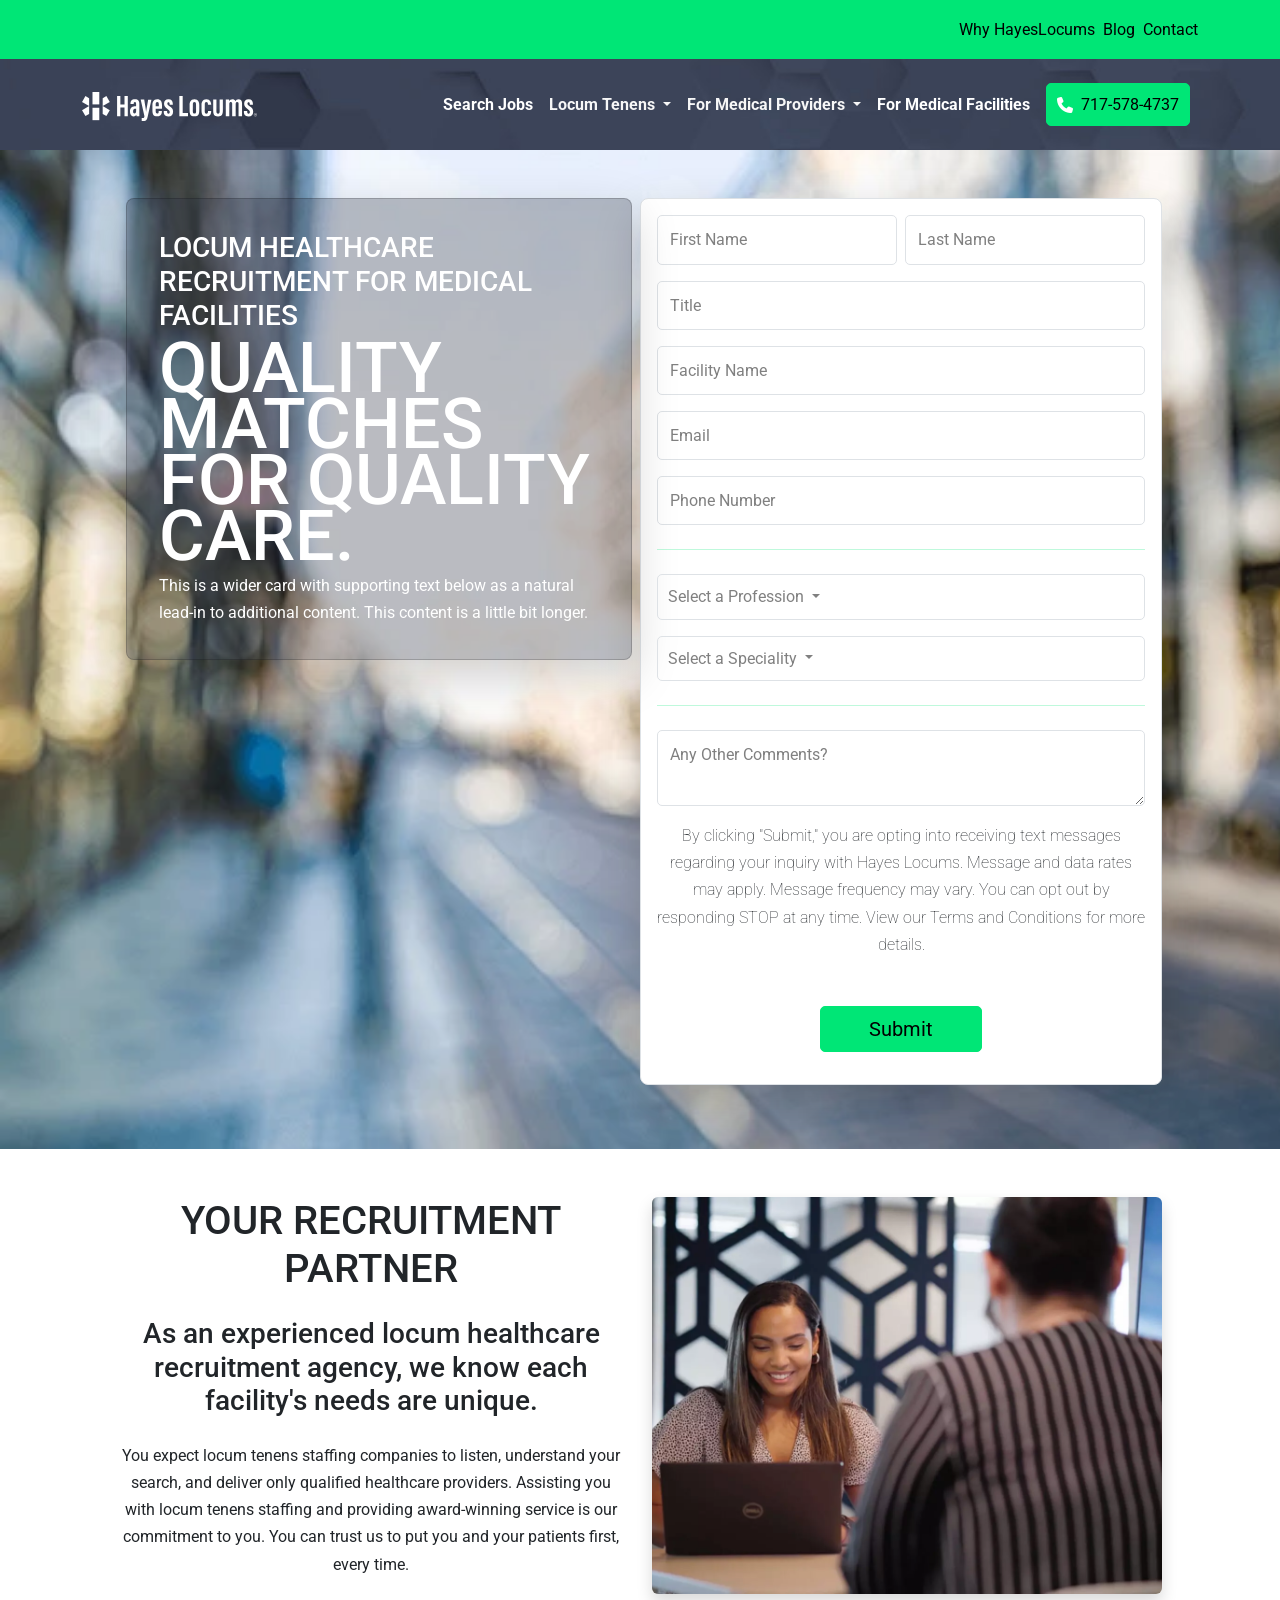
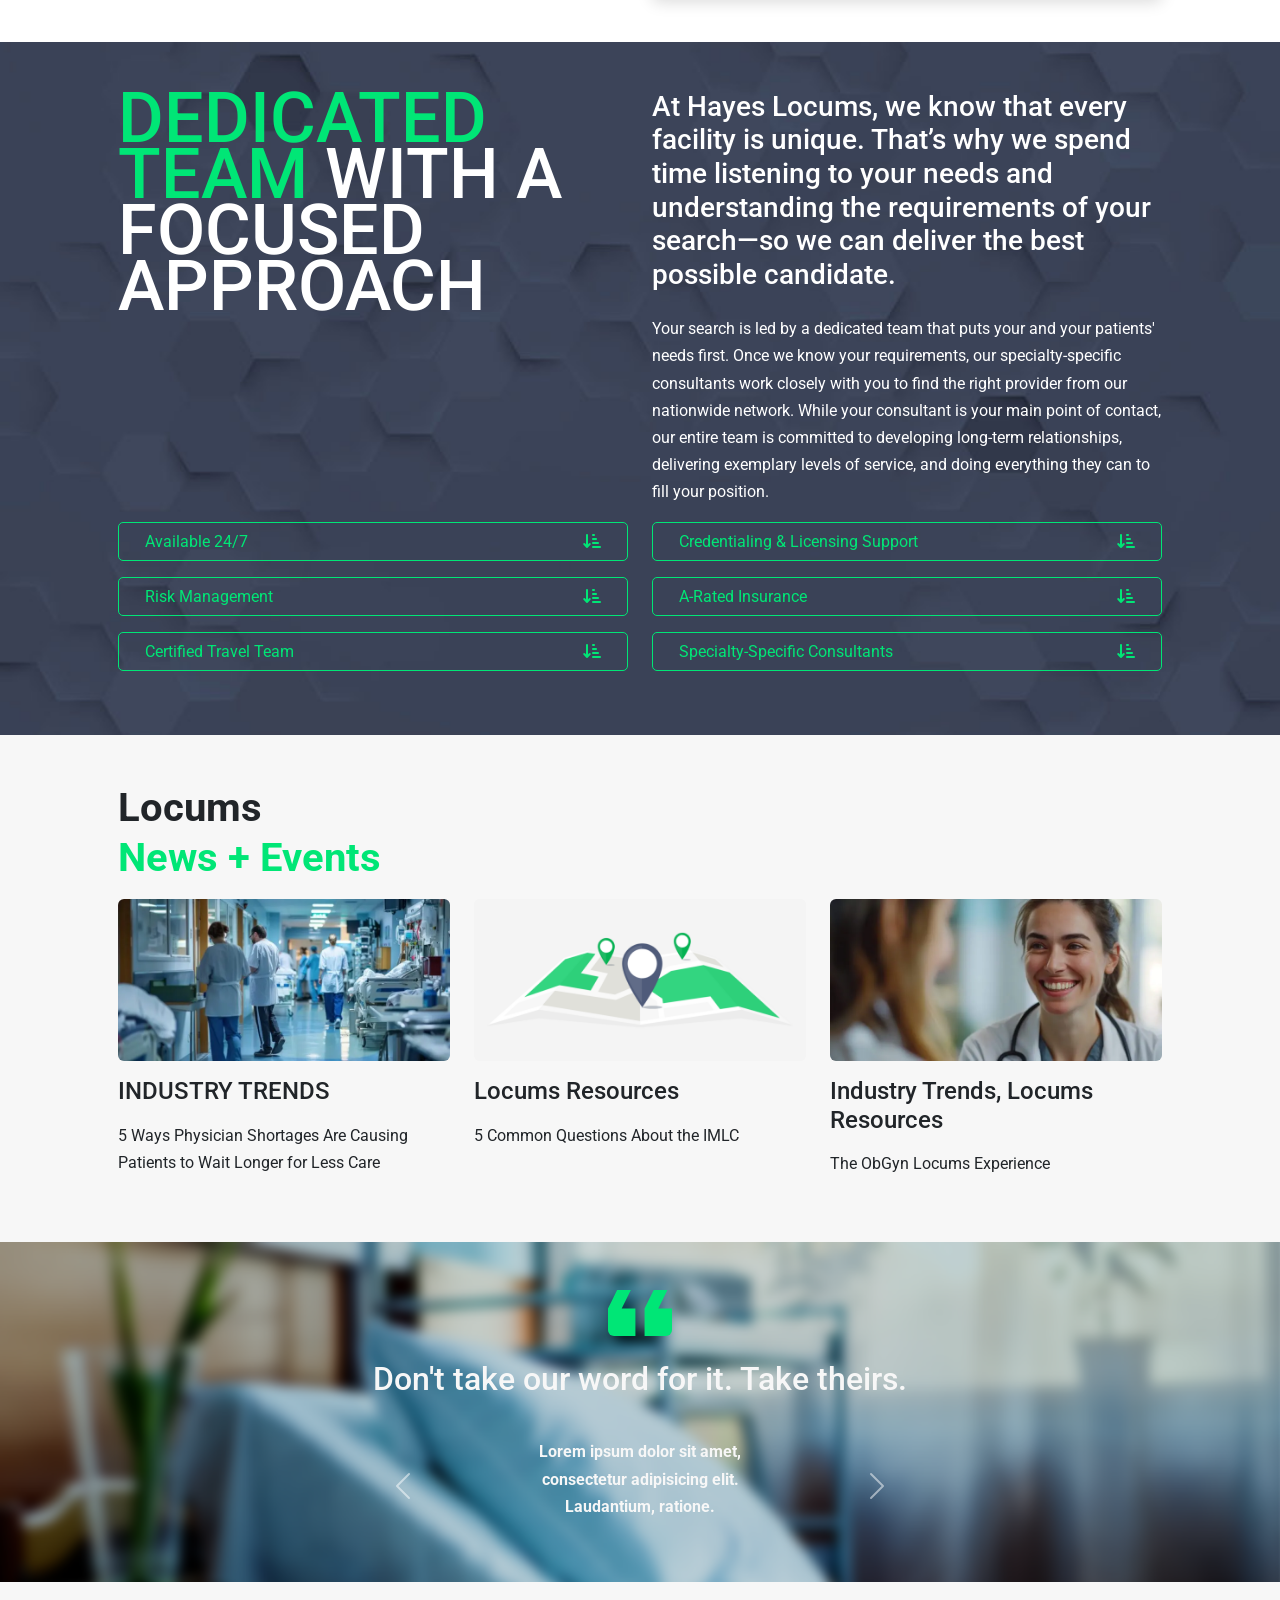
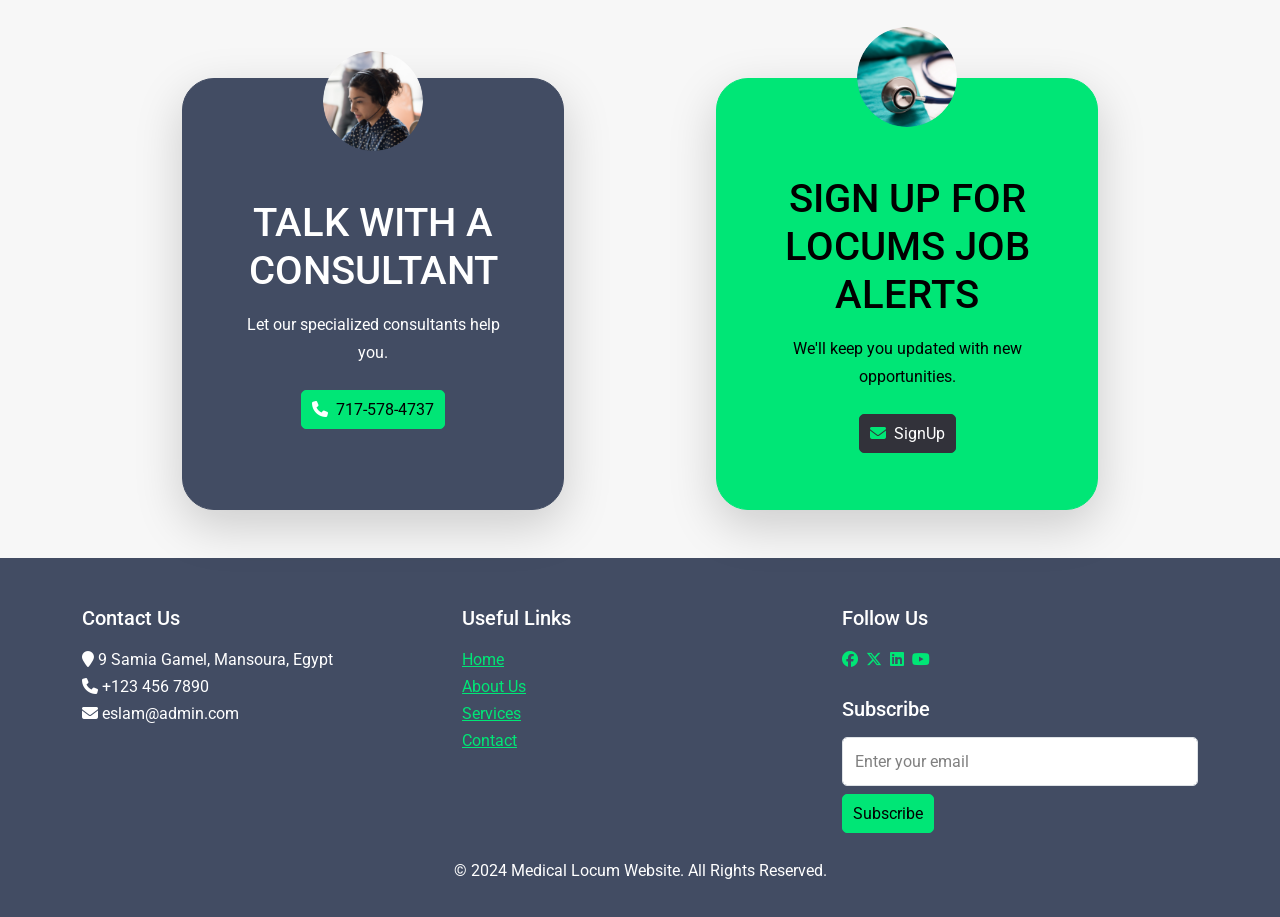
==== for_medical_facilities.html @ c2c074e4 "finishing the search jobs and medical faciliities landing page" ====
<!DOCTYPE html>
<html lang="en">
  <head>
    <meta charset="UTF-8" />
    <meta http-equiv="X-UA-Compatible" content="IE=edge" />
    <meta name="viewport" content="width=device-width, initial-scale=1.0" />
    <link rel="stylesheet" href="css/bootstrap.css" />
    <link rel="stylesheet" href="css/styles.css" />
    <link rel="preconnect" href="https://fonts.googleapis.com" />
    <link rel="preconnect" href="https://fonts.gstatic.com" crossorigin />
    <link
      rel="stylesheet"
      href="https://cdnjs.cloudflare.com/ajax/libs/font-awesome/6.6.0/css/all.min.css"
      integrity="sha512-Kc323vGBEqzTmouAECnVceyQqyqdsSiqLQISBL29aUW4U/M7pSPA/gEUZQqv1cwx4OnYxTxve5UMg5GT6L4JJg=="
      crossorigin="anonymous"
      referrerpolicy="no-referrer"
    />
    <link
      href="https://fonts.googleapis.com/css2?family=Roboto:ital,wght@0,100;0,300;0,400;0,500;0,700;0,900;1,100;1,300;1,400;1,500;1,700;1,900&display=swap"
      rel="stylesheet"
    />
    <title>Locum</title>
    <style></style>
  </head>
  <body>
    <!-- Navigation  -------------------------------------------------->
    <div class="bg-primary">
      <div
        class="container-lg d-flex justify-content-end gap-2 align-items-sm-center pt-3"
      >
        <!-- link 1  -------------------------------------------------->
        <p>
          <a
            href="#"
            class="link-body-emphasis link-offset-2 link-underline-opacity-0"
            >Why HayesLocums</a
          >
        </p>
        <!-- link 1  -->
        <!-- link 2  -------------------------------------------------->
        <p>
          <a
            href="#"
            class="link-body-emphasis link-offset-2 link-underline-opacity-0"
            >Blog</a
          >
        </p>
        <!-- link 2  -->
        <!-- link 3  -------------------------------------------------->
        <p>
          <a
            href="#"
            class="link-body-emphasis link-offset-2 link-underline-opacity-0"
            >Contact</a
          >
        </p>
        <!-- link 3  -->
      </div>
    </div>
    <!-- Navigation  -->
    <!-- Navbar  -------------------------------------------------->
    <nav
      id="navbar"
      class="navbar navbar-expand-lg bg-body-tertiary navbar-dark py-4 sticky-top"
    >
      <div class="container-lg">
        <!-- Logo  -------------------------------------------------->
        <a class="navbar-brand text-light" href="index.html">
          <img src="images/logo.svg" alt="logo" style="width: 175px" />
        </a>
        <!-- Logo  -->
        <!-- Hamburger button  -------------------------------------------------->
        <button
          class="navbar-toggler"
          type="button"
          data-bs-toggle="collapse"
          data-bs-target="#navbarSupportedContent"
          aria-controls="navbarSupportedContent"
          aria-expanded="false"
          aria-label="Toggle navigation"
        >
          <span class="navbar-toggler-icon"></span>
        </button>
        <!-- Hamburger button  -->
        <!-- Collapsable menu  -------------------------------------------------->
        <div class="collapse navbar-collapse" id="navbarSupportedContent">
          <ul class="navbar-nav ms-auto mb-2 mb-lg-0">
            <!-- Search  -------------------------------------------------->
            <li class="nav-item">
              <a
                class="nav-link fw-bold"
                aria-current="page"
                href="search_jobs.html"
                >Search Jobs</a
              >
            </li>
            <!-- Search  -->
            <!-- Locum tennes dropdown  -------------------------------------------------->
            <li class="nav-item dropdown">
              <a
                class="nav-link dropdown-toggle text-light fw-bold"
                href="#"
                role="button"
                data-bs-toggle="dropdown"
                aria-expanded="false"
              >
                Locum Tenens
              </a>
              <ul
                class="dropdown-menu dropdown-menu-dark"
                style="background-color: transparent"
              >
                <li>
                  <a class="dropdown-item text-white" href="#"
                    >Why Hayes Locums</a
                  >
                </li>
                <li>
                  <a class="dropdown-item text-white" href="#"
                    >What is Locum Tenens</a
                  >
                </li>
                <li>
                  <a class="dropdown-item text-white" href="#"
                    >How Locum Tenens Works</a
                  >
                </li>
                <li>
                  <a class="dropdown-item text-white" href="#"
                    >Benefits of Locum Tenens</a
                  >
                </li>
                <li>
                  <a class="dropdown-item text-white" href="#">FAQ</a>
                </li>
              </ul>
            </li>
            <!-- Locum tennes dropdown -->
            <!-- Medicl Providers dropdown  -------------------------------------------------->
            <li class="nav-item dropdown">
              <a
                class="nav-link dropdown-toggle text-light fw-bold"
                href="#"
                role="button"
                data-bs-toggle="dropdown"
                aria-expanded="false"
              >
                For Medical Providers
              </a>
              <ul
                class="dropdown-menu dropdown-menu-dark"
                style="background-color: transparent"
              >
                <li><a class="dropdown-item" href="#">Physicians</a></li>
                <li>
                  <a class="dropdown-item text-white" href="#"
                    >Nurse Practitioners</a
                  >
                </li>
                <li>
                  <a class="dropdown-item" href="#">Physician Assistants</a>
                </li>
                <li><a class="dropdown-item" href="#">CRNAs</a></li>
                <li>
                  <a class="dropdown-item" href="#"
                    >Certified Anesthesiologist Assistants</a
                  >
                </li>
                <li>
                  <a class="dropdown-item" href="#">Provider Resources</a>
                </li>
              </ul>
            </li>
            <!-- Medicl Providers dropdown  -->
            <!-- Medicl Facilities  -------------------------------------------------->
            <li class="nav-item">
              <a class="nav-link fw-bold" aria-current="page" href="#"
                >For Medical Facilities</a
              >
            </li>
            <!-- Medicl Facilities  -->
            <!-- Call Button  -------------------------------------------------->
            <button
              class="btn btn-primary hstack gap-2 mx-lg-2 my-2 my-lg-0"
              style="width: fit-content"
            >
              <i class="fa-solid fa-phone text-white"></i>
              <span>717-578-4737</span>
            </button>
            <!-- Call Button  -->
          </ul>
        </div>
        <!-- Collapsable menu  -->
      </div>
    </nav>
    <!-- Navbar  -->
    <!-- connect with consultant  -------------------------------------------------->
    <section id="connectWithConsultant">
      <div class="container-lg p-5">
        <div class="mb-3">
          <div class="row g-0">
            <!-- card  -------------------------------------------------->
            <div class="col-md-6 mt-4 mt-md-0 bg-transparent">
              <div
                class="card p-3 mx-2 rounded-3 text-white shadow-lg mb-3"
                style="background-color: #2b304150"
              >
                <div class="card-body">
                  <h3 class="card-title">
                    LOCUM HEALTHCARE RECRUITMENT FOR MEDICAL FACILITIES
                  </h3>
                  <h1
                    class="card-title text-uppercase"
                    style="font-size: 70px; line-height: 0.8em"
                  >
                    Quality matches for quality care.
                  </h1>
                  <p class="card-text">
                    This is a wider card with supporting text below as a natural
                    lead-in to additional content. This content is a little bit
                    longer.
                  </p>
                </div>
              </div>
            </div>
            <!-- card  -->
            <!-- form  -------------------------------------------------->
            <div class="col-md-6 border shadow-lg rounded-3 bg-white p-3">
              <form>
                <div class="d-flex flex-row w-100 gap-2 mb-3">
                  <input
                    type="text"
                    class="form-control"
                    placeholder="First Name"
                  />
                  <input
                    type="text"
                    class="form-control"
                    placeholder="Last Name"
                  />
                </div>
                <div class="mb-3">
                  <input type="text" class="form-control" placeholder="Title" />
                </div>
                <div class="mb-3">
                  <input
                    type="text"
                    class="form-control"
                    placeholder="Facility Name"
                  />
                </div>
                <div class="mb-3">
                  <input type="text" class="form-control" placeholder="Email" />
                </div>
                <div class="mb-3">
                  <input
                    type="text"
                    class="form-control"
                    placeholder="Phone Number"
                  />
                </div>
                <hr class="my-4 border-top border-primary" />
                <div class="mb-3">
                  <div class="dropdown">
                    <button
                      class="btn btn-outline-dark w-100 text-start border py-2 dropdown-toggle"
                      type="button"
                      data-bs-toggle="dropdown"
                      aria-expanded="false"
                      style="color: gray"
                    >
                      Select a Profession
                    </button>
                    <ul class="dropdown-menu">
                      <li><a class="dropdown-item" href="#">Action</a></li>
                      <li>
                        <a class="dropdown-item" href="#">Another action</a>
                      </li>
                      <li>
                        <a class="dropdown-item" href="#"
                          >Something else here</a
                        >
                      </li>
                    </ul>
                  </div>
                </div>
                <div class="mb-3">
                  <div class="dropdown">
                    <button
                      class="btn btn-outline-dark w-100 text-start border py-2 dropdown-toggle"
                      type="button"
                      data-bs-toggle="dropdown"
                      aria-expanded="false"
                      style="color: gray"
                    >
                      Select a Speciality
                    </button>
                    <ul class="dropdown-menu">
                      <li><a class="dropdown-item" href="#">Action</a></li>
                      <li>
                        <a class="dropdown-item" href="#">Another action</a>
                      </li>
                      <li>
                        <a class="dropdown-item" href="#"
                          >Something else here</a
                        >
                      </li>
                    </ul>
                  </div>
                </div>
                <hr class="my-4 border-top border-primary" />
                <div class="mb-3">
                  <textarea
                    type="text"
                    class="form-control"
                    placeholder="Any Other Comments?"
                  ></textarea>
                </div>
                <p class="mb-5 text-center fw-lighter">
                  By clicking "Submit," you are opting into receiving text
                  messages regarding your inquiry with Hayes Locums. Message and
                  data rates may apply. Message frequency may vary. You can opt
                  out by responding STOP at any time. View our Terms and
                  Conditions for more details.
                </p>
                <div class="mb-3 d-flex justify-content-center">
                  <button type="submit" class="btn btn-primary btn-lg px-5">
                    Submit
                  </button>
                </div>
              </form>
            </div>
            <!-- form  -->
          </div>
        </div>
      </div>
    </section>
    <!-- connect with consultant  -->
    <!-- RECRUITMENT PARTNER -------------------------------------------------->
    <section>
      <div class="container-lg p-5">
        <div class="row">
          <!-- Title and description -------------------------------------------------->
          <div class="col-md-6 pe-0 pe-md-3">
            <div class="d-flex flex-column justify-content-center gap-2">
              <h1 class="text-center">YOUR RECRUITMENT PARTNER</h1>
              <h3 class="text-center">
                As an experienced locum healthcare recruitment agency, we know
                each facility's needs are unique.
              </h3>
              <p class="text-center">
                You expect locum tenens staffing companies to listen, understand
                your search, and deliver only qualified healthcare providers.
                Assisting you with locum tenens staffing and providing
                award-winning service is our commitment to you. You can trust us
                to put you and your patients first, every time.
              </p>
            </div>
          </div>
          <!-- Title and description -->
          <!-- Title and description -------------------------------------------------->
          <div class="col-md-6">
            <img
              src="images/video.jpg"
              class="img-fluid rounded shadow object-fit-cover h-100"
              alt="Image not found"
            />
          </div>
          <!-- Title and description -->
        </div>
      </div>
    </section>
    <!-- RECRUITMENT PARTNER -->
    <!-- Features -------------------------------------------------->
    <section id="sectionBackground">
      <div class="container-lg p-5">
        <div class="row">
          <!-- Title -------------------------------------------------->
          <div class="col-md-6">
            <h1 class="main-title text-white">
              <span class="text-primary">DEDICATED TEAM </span>WITH A FOCUSED
              APPROACH
            </h1>
          </div>
          <!-- Title -->
          <!-- description -------------------------------------------------->
          <div class="col-md-6">
            <div
              class="d-flex flex-column gap-2 justify-content-center align-items-center text-white"
            >
              <h3>
                At Hayes Locums, we know that every facility is unique. That’s
                why we spend time listening to your needs and understanding the
                requirements of your search—so we can deliver the best possible
                candidate.
              </h3>
              <p>
                Your search is led by a dedicated team that puts your and your
                patients' needs first. Once we know your requirements, our
                specialty-specific consultants work closely with you to find the
                right provider from our nationwide network. While your
                consultant is your main point of contact, our entire team is
                committed to developing long-term relationships, delivering
                exemplary levels of service, and doing everything they can to
                fill your position.
              </p>
            </div>
          </div>
          <!-- description -->
          <!-- Benefit1 -------------------------------------------------->
          <div class="col-md-6">
            <p class="d-inline-flex gap-1 w-100">
              <button
                class="btn btn-outline-primary border-primary w-100"
                type="button"
                data-bs-toggle="collapse"
                data-bs-target="#collapse-1"
                aria-expanded="false"
                aria-controls="collapse-1"
              >
                <div class="d-flex flex-row justify-content-between px-3">
                  <div>Available 24/7</div>
                  <div><i class="fa-solid fa-arrow-down-short-wide"></i></div>
                </div>
              </button>
            </p>
            <div class="collapse" id="collapse-1">
              <div
                class="card card-body text-white"
                style="background-color: #2b304150"
              >
                Contact Hayes Locums to fill your most urgent medical staffing
                needs at any time of the day or night. Our team will work
                quickly and intelligently to find the ideal provider match so
                you can cover gaps in care as soon as possible.
              </div>
            </div>
          </div>
          <!-- Benefit 1 -->
          <!-- Benefit 2 -------------------------------------------------->
          <div class="col-md-6">
            <p class="d-inline-flex gap-1 w-100">
              <button
                class="btn btn-outline-primary border-primary w-100"
                type="button"
                data-bs-toggle="collapse"
                data-bs-target="#collapse-2"
                aria-expanded="false"
                aria-controls="collapse-2"
              >
                <div class="d-flex flex-row justify-content-between px-3">
                  <div>Credentialing & Licensing Support</div>
                  <div><i class="fa-solid fa-arrow-down-short-wide"></i></div>
                </div>
              </button>
            </p>
            <div class="collapse" id="collapse-2">
              <div
                class="card card-body text-white"
                style="background-color: #2b304150"
              >
                Our credentialing and licensing teams guide candidates through
                the process of obtaining licenses and hospital privileges to
                ensure that they fulfill your facility's specific requirements.
                They assist with paperwork, including Provider Enrollment, and
                serve as liaisons between state medical boards, your
                credentialing team, and the healthcare provider.
              </div>
            </div>
          </div>
          <!-- Benefit 2 -->
          <!-- Benefit 3 -------------------------------------------------->
          <div class="col-md-6">
            <p class="d-inline-flex gap-1 w-100">
              <button
                class="btn btn-outline-primary border-primary w-100"
                type="button"
                data-bs-toggle="collapse"
                data-bs-target="#collapse-3"
                aria-expanded="false"
                aria-controls="collapse-3"
              >
                <div class="d-flex flex-row justify-content-between px-3">
                  <div>Risk Management</div>
                  <div><i class="fa-solid fa-arrow-down-short-wide"></i></div>
                </div>
              </button>
            </p>
            <div class="collapse" id="collapse-3">
              <div
                class="card card-body text-white"
                style="background-color: #2b304150"
              >
                We have a Risk Management Department that serves as a liaison
                between our providers, facilities, and insurance carrier should
                any adverse event take place on an assignment.
              </div>
            </div>
          </div>
          <!-- Benefit 3 -->
          <!-- Benefit 4 -------------------------------------------------->
          <div class="col-md-6">
            <p class="d-inline-flex gap-1 w-100">
              <button
                class="btn btn-outline-primary border-primary w-100"
                type="button"
                data-bs-toggle="collapse"
                data-bs-target="#collapse-4"
                aria-expanded="false"
                aria-controls="collapse-4"
              >
                <div class="d-flex flex-row justify-content-between px-3">
                  <div>A-Rated Insurance</div>
                  <div><i class="fa-solid fa-arrow-down-short-wide"></i></div>
                </div>
              </button>
            </p>
            <div class="collapse" id="collapse-4">
              <div
                class="card card-body text-white"
                style="background-color: #2b304150"
              >
                We contract with one of the nation's leading malpractice
                insurance carriers.
              </div>
            </div>
          </div>
          <!-- Benefit 4 -->
          <!-- Benefit 5 -------------------------------------------------->
          <div class="col-md-6">
            <p class="d-inline-flex gap-1 w-100">
              <button
                class="btn btn-outline-primary border-primary w-100"
                type="button"
                data-bs-toggle="collapse"
                data-bs-target="#collapse-5"
                aria-expanded="false"
                aria-controls="collapse-5"
              >
                <div class="d-flex flex-row justify-content-between px-3">
                  <div>Certified Travel Team</div>
                  <div><i class="fa-solid fa-arrow-down-short-wide"></i></div>
                </div>
              </button>
            </p>
            <div class="collapse" id="collapse-5">
              <div
                class="card card-body text-white"
                style="background-color: #2b304150"
              >
                Our in-house travel team is a certified travel agency. From
                flights to rental cars, housing and beyond, they have the
                expertise to ensure your provider arrives on time and ready to
                work.
              </div>
            </div>
          </div>
          <!-- Benefit 5 -->
          <!-- Benefit 6 -------------------------------------------------->
          <div class="col-md-6">
            <p class="d-inline-flex gap-1 w-100">
              <button
                class="btn btn-outline-primary border-primary w-100"
                type="button"
                data-bs-toggle="collapse"
                data-bs-target="#collapse-6"
                aria-expanded="false"
                aria-controls="collapse-6"
              >
                <div class="d-flex flex-row justify-content-between px-3">
                  <div>Specialty-Specific Consultants</div>
                  <div><i class="fa-solid fa-arrow-down-short-wide"></i></div>
                </div>
              </button>
            </p>
            <div class="collapse" id="collapse-6">
              <div
                class="card card-body text-white"
                style="background-color: #2b304150"
              >
                Hayes consultants work on dedicated specialty teams, becoming
                experts in their field. Our consultants are laser-focused on
                finding the right candidates for each position, and creating
                strong relationships with providers.
              </div>
            </div>
          </div>
          <!-- Benefit 6 -->
        </div>
      </div>
    </section>
    <!-- Features -->
    <!-- Locum events -------------------------------------------------->
    <div class="bg-light">
      <div class="container-lg p-5">
        <div class="row">
          <!-- Title -------------------------------------------------->
          <div class="col-12">
            <div>
              <h1 class="lh-sm mb-0 fw-bold">Locums</h1>
              <h1 class="lh-sm mt-0 text-primary fw-bold">News + Events</h1>
            </div>
          </div>
          <!-- Title -->
          <!-- News -------------------------------------------------->
          <!-- New 1 -------------------------------------------------->
          <div class="col-md-4 mb-5 mb-md-0">
            <div class="d-flex flex-column gap-3">
              <img
                src="images/Hayes-Locums-Blog-Shrinkflation-October-5-768x374.jpg"
                class="img-fluid rounded"
                alt="Image not found"
              />
              <h4 class="mb-0">INDUSTRY TRENDS</h4>
              <p>
                5 Ways Physician Shortages Are Causing Patients to Wait Longer
                for Less Care
              </p>
            </div>
          </div>
          <!-- New 1 -->
          <!-- New 2 -------------------------------------------------->
          <div class="col-md-4 mb-5 mb-md-0">
            <div class="d-flex flex-column gap-3">
              <img
                src="images/Hayes-Locums-August-5-IMLC-1-768x374.png"
                class="img-fluid rounded"
                alt="Image not found"
              />
              <h4 class="mb-0">Locums Resources</h4>
              <p>5 Common Questions About the IMLC</p>
            </div>
          </div>
          <!-- New 2 -->
          <!-- New 3 -------------------------------------------------->
          <div class="col-md-4 mb-5 mb-md-0">
            <div class="d-flex flex-column gap-3">
              <img
                src="images/Hayes-Locums-Blog-OBGYN-October-5-768x374.jpg"
                class="img-fluid rounded"
                alt="Image not found"
              />
              <h4 class="mb-0">Industry Trends, Locums Resources</h4>
              <p>The ObGyn Locums Experience</p>
            </div>
          </div>
          <!-- New 3 -->
          <!-- News -->
        </div>
      </div>
    </div>
    <!-- Locum events -->
    <!-- Testimonials -------------------------------------------------->
    <div id="reviewsSectionBackground">
      <div class="container py-5 d-flex flex-column align-items-center gap-4">
        <!-- comma svg -------------------------------------------------->
        <div>
          <img
            src="images/comma.svg"
            alt="Image not found"
            class="img-fluid rounded"
          />
        </div>
        <!-- comma svg -->
        <!-- Title -------------------------------------------------->
        <h2 class="text-light text-center">
          Don't take our word for it. Take theirs.
        </h2>
        <!-- Title -->
        <!-- Coursel -------------------------------------------------->
        <div id="carouselExampleIndicators" class="carousel slide">
          <div class="carousel-inner">
            <div class="carousel-item active">
              <!-- <img src="..." class="d-block w-100" alt="..." /> -->
              <div class="w-100 d-flex justify-content-center">
                <p
                  class="w-50 d-block text-light text-center fw-bold"
                  style="height: 80px"
                >
                  Lorem ipsum dolor sit amet, consectetur adipisicing elit.
                  Laudantium, ratione.
                </p>
              </div>
            </div>
            <div class="carousel-item">
              <!-- <img src="..." class="d-block w-100" alt="..." /> -->
              <div class="w-100 d-flex justify-content-center">
                <p
                  class="w-50 d-block text-light text-center fw-bold"
                  style="height: 80px"
                >
                  Lorem ipsum dolor sit amet, consectetur adipisicing elit.
                  Laudantium, ratione.
                </p>
              </div>
            </div>
            <div class="carousel-item">
              <!-- <img src="..." class="d-block w-100" alt="..." /> -->
              <div class="w-100 d-flex justify-content-center">
                <p
                  class="w-50 d-block text-light text-center fw-bold"
                  style="height: 80px"
                >
                  Lorem ipsum dolor sit amet, consectetur adipisicing elit.
                  Laudantium, ratione.
                </p>
              </div>
            </div>
          </div>
          <button
            class="carousel-control-prev"
            type="button"
            data-bs-target="#carouselExampleIndicators"
            data-bs-slide="prev"
          >
            <span class="carousel-control-prev-icon" aria-hidden="true"></span>
            <span class="visually-hidden">Previous</span>
          </button>
          <button
            class="carousel-control-next"
            type="button"
            data-bs-target="#carouselExampleIndicators"
            data-bs-slide="next"
          >
            <span class="carousel-control-next-icon" aria-hidden="true"></span>
            <span class="visually-hidden">Next</span>
          </button>
        </div>
        <!-- Coursel -->
      </div>
    </div>
    <!-- Testimonials -->
    <!-- custoemr service -------------------------------------------------->
    <section class="bg-light pt-5">
      <div class="container-lg p-5">
        <div class="row">
          <!-- item 1 -------------------------------------------------->
          <div class="col-md-6 d-flex justify-content-center mb-5 mb-md-0">
            <div
              class="w-75 border border-secondary rounded-5 shadow-lg text-bg-secondary rounded p-5 d-flex flex-column justify-content-center align-items-center"
            >
              <div class="w-100 mb-5 position-relative">
                <img
                  src="images/Hayes-Consultant-Sidebar@2x.png"
                  alt="Image not found"
                  class="rounded-circle position-absolute start-50 translate-middle"
                  width="100"
                  height="100"
                  style="top: -50px"
                />
              </div>
              <h1 class="text-center">TALK WITH A CONSULTANT</h1>
              <p class="text-center">
                Let our specialized consultants help you.
              </p>
              <button
                class="btn btn-primary hstack gap-2 my-2 mx-auto"
                style="width: fit-content"
              >
                <i class="fa-solid fa-phone text-white"></i>
                <span>717-578-4737</span>
              </button>
            </div>
          </div>
          <!-- item 1 -->
          <!-- item 2 -------------------------------------------------->
          <div class="col-md-6 d-flex justify-content-center mt-5 mt-md-0">
            <div
              class="w-75 border border-primary rounded-5 shadow-lg text-bg-primary rounded p-5 d-flex flex-column justify-content-center align-items-center"
            >
              <div class="w-100 mb-5 position-relative">
                <img
                  src="images/Hayes-JobAlerts.png"
                  alt="Image not found"
                  class="rounded-circle position-absolute start-50 translate-middle"
                  width="100"
                  height="100"
                  style="top: -50px"
                />
              </div>
              <h1 class="text-center">SIGN UP FOR LOCUMS JOB ALERTS</h1>
              <p class="text-center">
                We'll keep you updated with new opportunities.
              </p>
              <button
                class="btn btn-dark hstack gap-2 my-2 mx-auto"
                style="width: fit-content"
              >
                <i class="fa-solid fa-envelope text-primary"></i>
                <span>SignUp</span>
              </button>
            </div>
          </div>
          <!-- item 2 -->
        </div>
      </div>
    </section>
    <!-- custoemr service -->
    <!-- Footer -------------------------------------------------->
    <footer class="text-bg-secondary pt-5 pb-3">
      <div class="container">
        <div class="row">
          <div class="col-md-4">
            <h5>Contact Us</h5>
            <p>
              <i class="fa fa-map-marker"></i> 9 Samia Gamel, Mansoura, Egypt<br />
              <i class="fa fa-phone"></i> +123 456 7890<br />
              <i class="fa fa-envelope"></i> eslam@admin.com
            </p>
          </div>
          <div class="col-md-4">
            <h5>Useful Links</h5>
            <ul class="list-unstyled">
              <li><a href="#">Home</a></li>
              <li><a href="#">About Us</a></li>
              <li><a href="#">Services</a></li>
              <li><a href="#">Contact</a></li>
            </ul>
          </div>
          <div class="col-md-4">
            <h5>Follow Us</h5>
            <div class="d-flex gap-2">
              <a href="#"> <i class="fa-brands fa-facebook"></i></a>
              <a href="#"><i class="fa-brands fa-x-twitter"></i></a>
              <a href="#"><i class="fa-brands fa-linkedin"></i></a>
              <a href="#"><i class="fa-brands fa-youtube"></i></a>
            </div>
            <h5 class="mt-4">Subscribe</h5>
            <form>
              <div class="form-group">
                <input
                  type="email"
                  class="form-control mb-2"
                  placeholder="Enter your email"
                />
              </div>
              <button type="submit" class="btn btn-primary">Subscribe</button>
            </form>
          </div>
        </div>
        <div class="text-center mt-4">
          <p>&copy; 2024 Medical Locum Website. All Rights Reserved.</p>
        </div>
      </div>
    </footer>
    <!-- Footer -->
    <script src="js/bootstrap.bundle.min.js"></script>
    <script src="js/script.js"></script>
  </body>
</html>
---- css/styles.css ----
:root {
  --primary-color: #c167ef;
  --secondary-color: #10bcee;
  --dark-color: #2b3041;
  --light: #dfe2e6;
  --white: #ffffff;
}

#navbar {
  background-image: url("../images/hexagon-bg-blue-1024x1024.jpg");
  background-size: cover;
  background-repeat: no-repeat;
}

.nav-link:hover {
  color: grey;
}

.main-title {
  font-size: 70px;
  line-height: 0.8em;
}

header {
  background-image: url("../images/hayes-homepage-hero-static-rev.jpg");
  background-size: cover;
  background-repeat: no-repeat;
}

#dropdown {
  width: 200px;
}

#sectionBackground {
  background-image: url("../images/hexagon-bg-blue-1024x1024.jpg");
  background-size: cover;
  background-repeat: no-repeat;
}

#reviewsSectionBackground {
  background-image: url("../images/Hayes-Testimonials-HospitalBed-bl-1024x309.png");
  background-size: cover;
  background-repeat: no-repeat;
}

#connectWithConsultant {
  background-image: url("../images/city-street-road-blurry.png");
  background-size: cover;
  background-repeat: no-repeat;
}
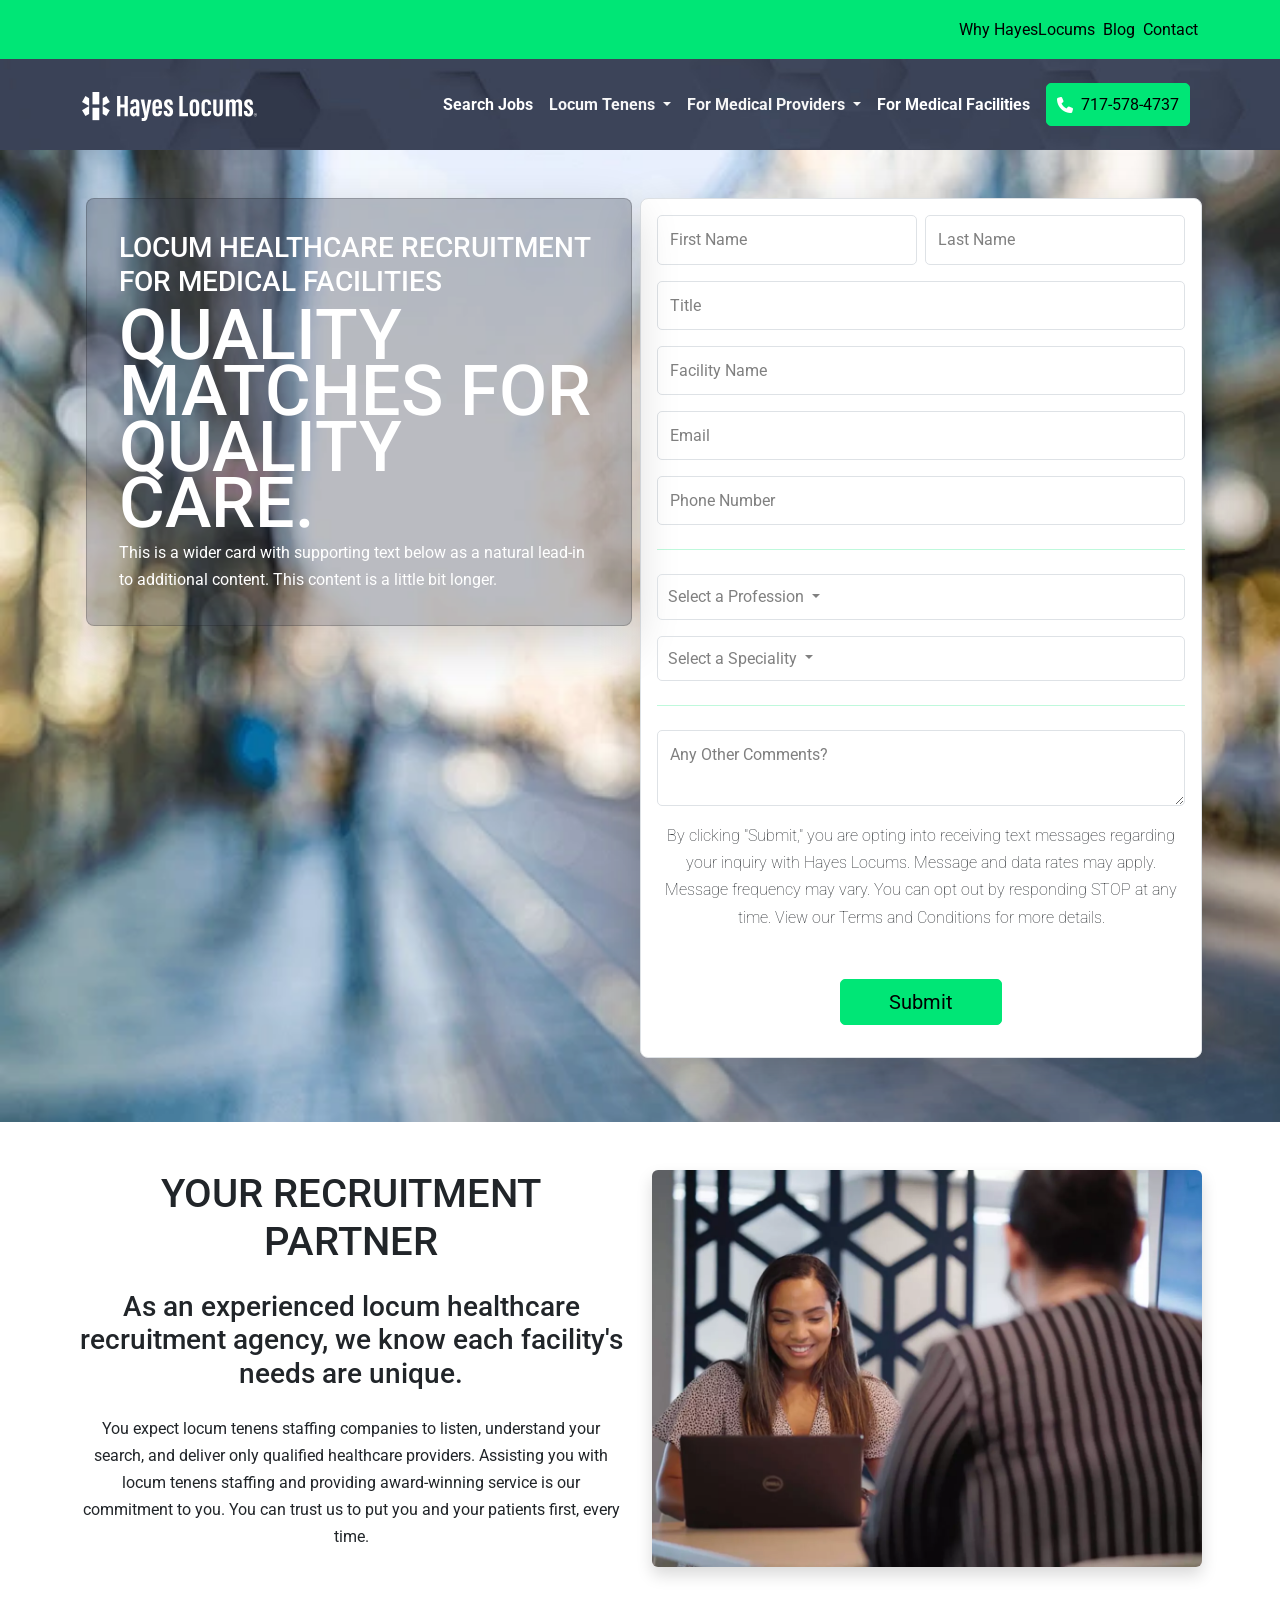
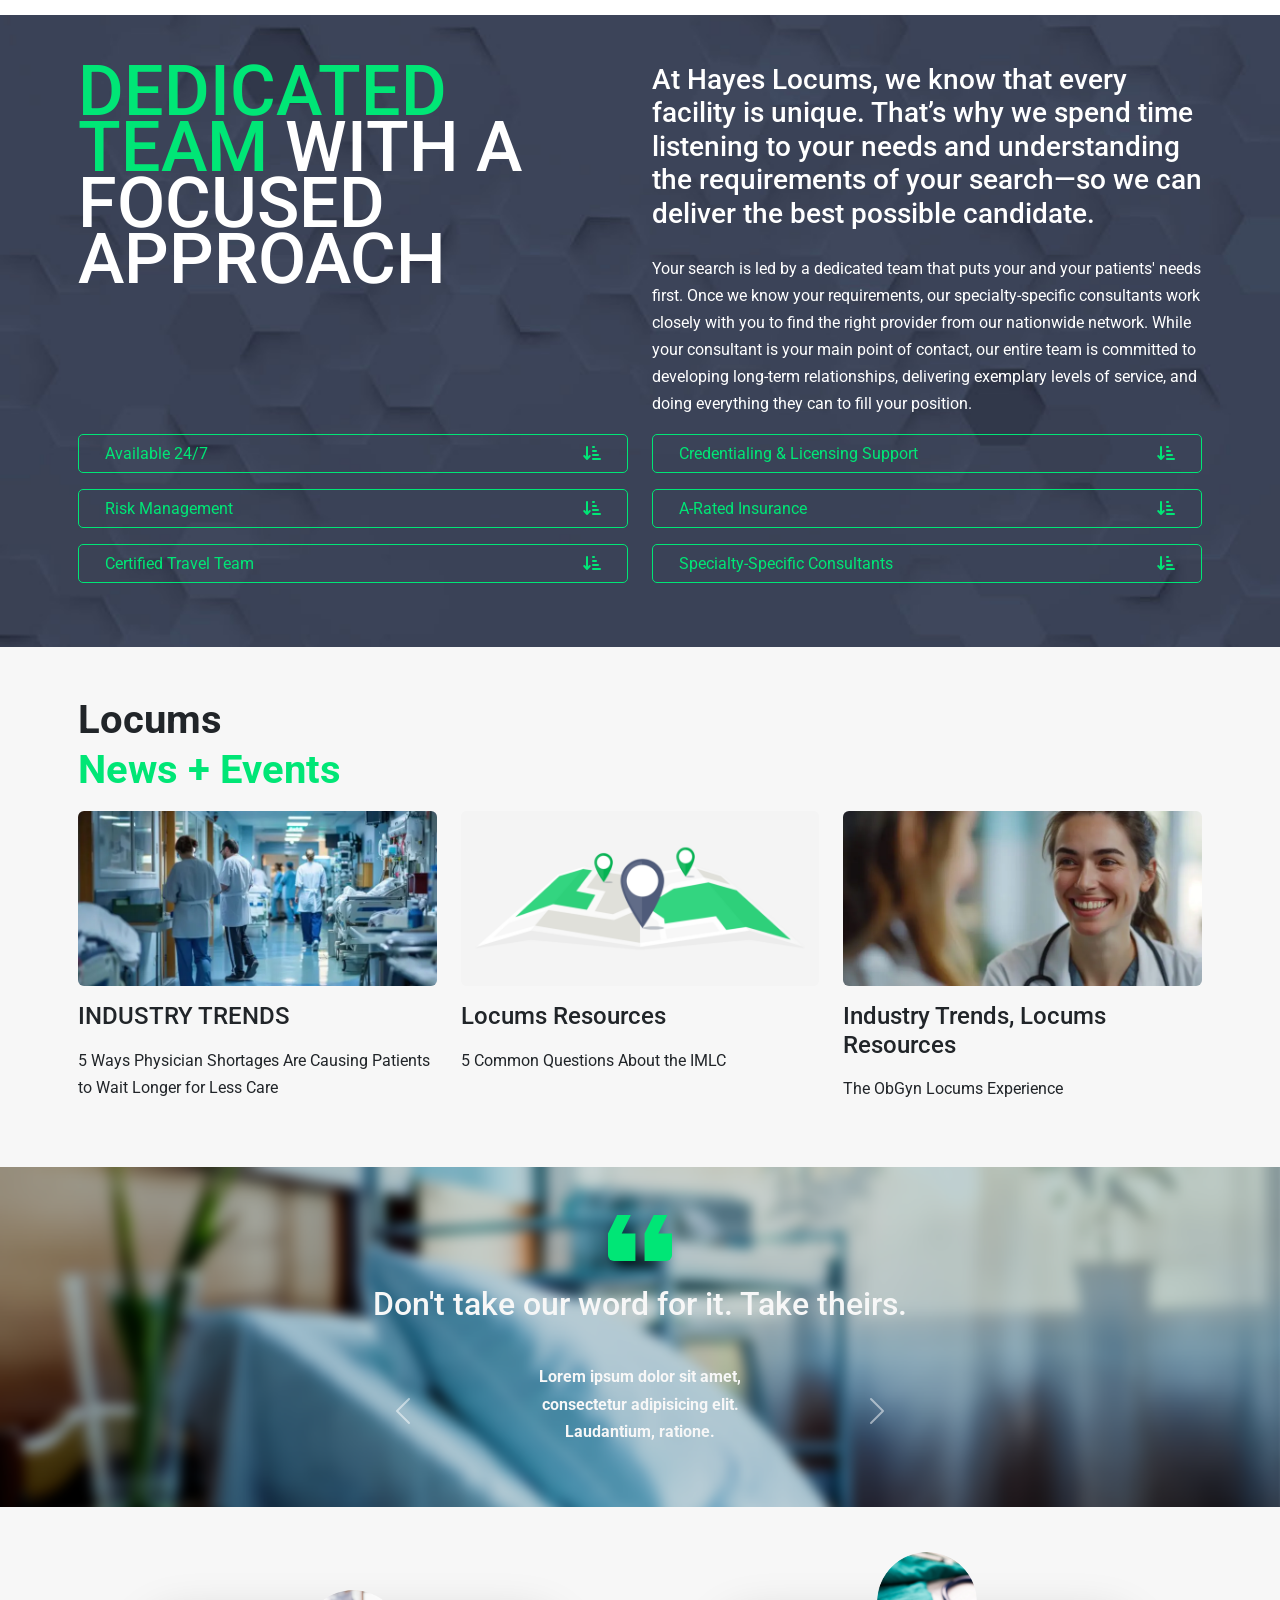
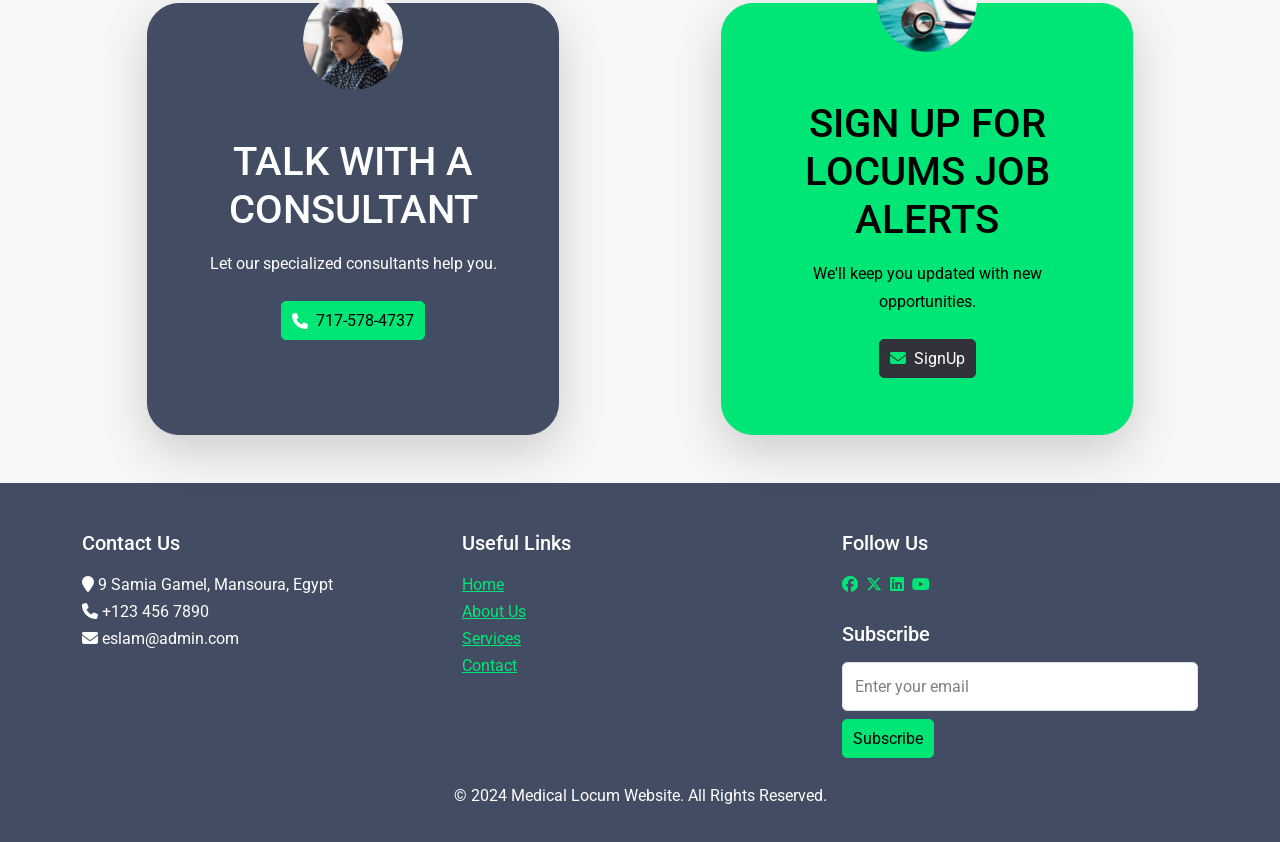
==== commit 49b12bfd: "solving some bugs" ====
--- a/for_medical_facilities.html
+++ b/for_medical_facilities.html
@@ -107,7 +107,7 @@
                 Locum Tenens
               </a>
               <ul
-                class="dropdown-menu dropdown-menu-dark"
+                class="dropdown-menu dropdown-menu-dark bg-lg-dark"
                 style="background-color: transparent"
               >
                 <li>
@@ -148,7 +148,7 @@
                 For Medical Providers
               </a>
               <ul
-                class="dropdown-menu dropdown-menu-dark"
+                class="dropdown-menu dropdown-menu-dark bg-lg-dark"
                 style="background-color: transparent"
               >
                 <li><a class="dropdown-item" href="#">Physicians</a></li>
@@ -196,7 +196,7 @@
     <!-- Navbar  -->
     <!-- connect with consultant  -------------------------------------------------->
     <section id="connectWithConsultant">
-      <div class="container-lg p-5">
+      <div class="container-lg px-2 py-5">
         <div class="mb-3">
           <div class="row g-0">
             <!-- card  -------------------------------------------------->
@@ -338,7 +338,7 @@
     <!-- connect with consultant  -->
     <!-- RECRUITMENT PARTNER -------------------------------------------------->
     <section>
-      <div class="container-lg p-5">
+      <div class="container-lg px-2 py-5">
         <div class="row">
           <!-- Title and description -------------------------------------------------->
           <div class="col-md-6 pe-0 pe-md-3">
@@ -373,7 +373,7 @@
     <!-- RECRUITMENT PARTNER -->
     <!-- Features -------------------------------------------------->
     <section id="sectionBackground">
-      <div class="container-lg p-5">
+      <div class="container-lg px-2 py-5">
         <div class="row">
           <!-- Title -------------------------------------------------->
           <div class="col-md-6">
@@ -592,7 +592,7 @@
     <!-- Features -->
     <!-- Locum events -------------------------------------------------->
     <div class="bg-light">
-      <div class="container-lg p-5">
+      <div class="container-lg px-2 py-5">
         <div class="row">
           <!-- Title -------------------------------------------------->
           <div class="col-12">
@@ -732,7 +732,7 @@
     <!-- Testimonials -->
     <!-- custoemr service -------------------------------------------------->
     <section class="bg-light pt-5">
-      <div class="container-lg p-5">
+      <div class="container-lg px-2 py-5">
         <div class="row">
           <!-- item 1 -------------------------------------------------->
           <div class="col-md-6 d-flex justify-content-center mb-5 mb-md-0">
--- a/css/styles.css
+++ b/css/styles.css
@@ -11,7 +11,11 @@
   background-size: cover;
   background-repeat: no-repeat;
 }
-
+@media (min-width: 992px) {
+  .bg-lg-dark {
+    background-color: var(--dark-color) !important;
+  }
+}
 .nav-link:hover {
   color: grey;
 }
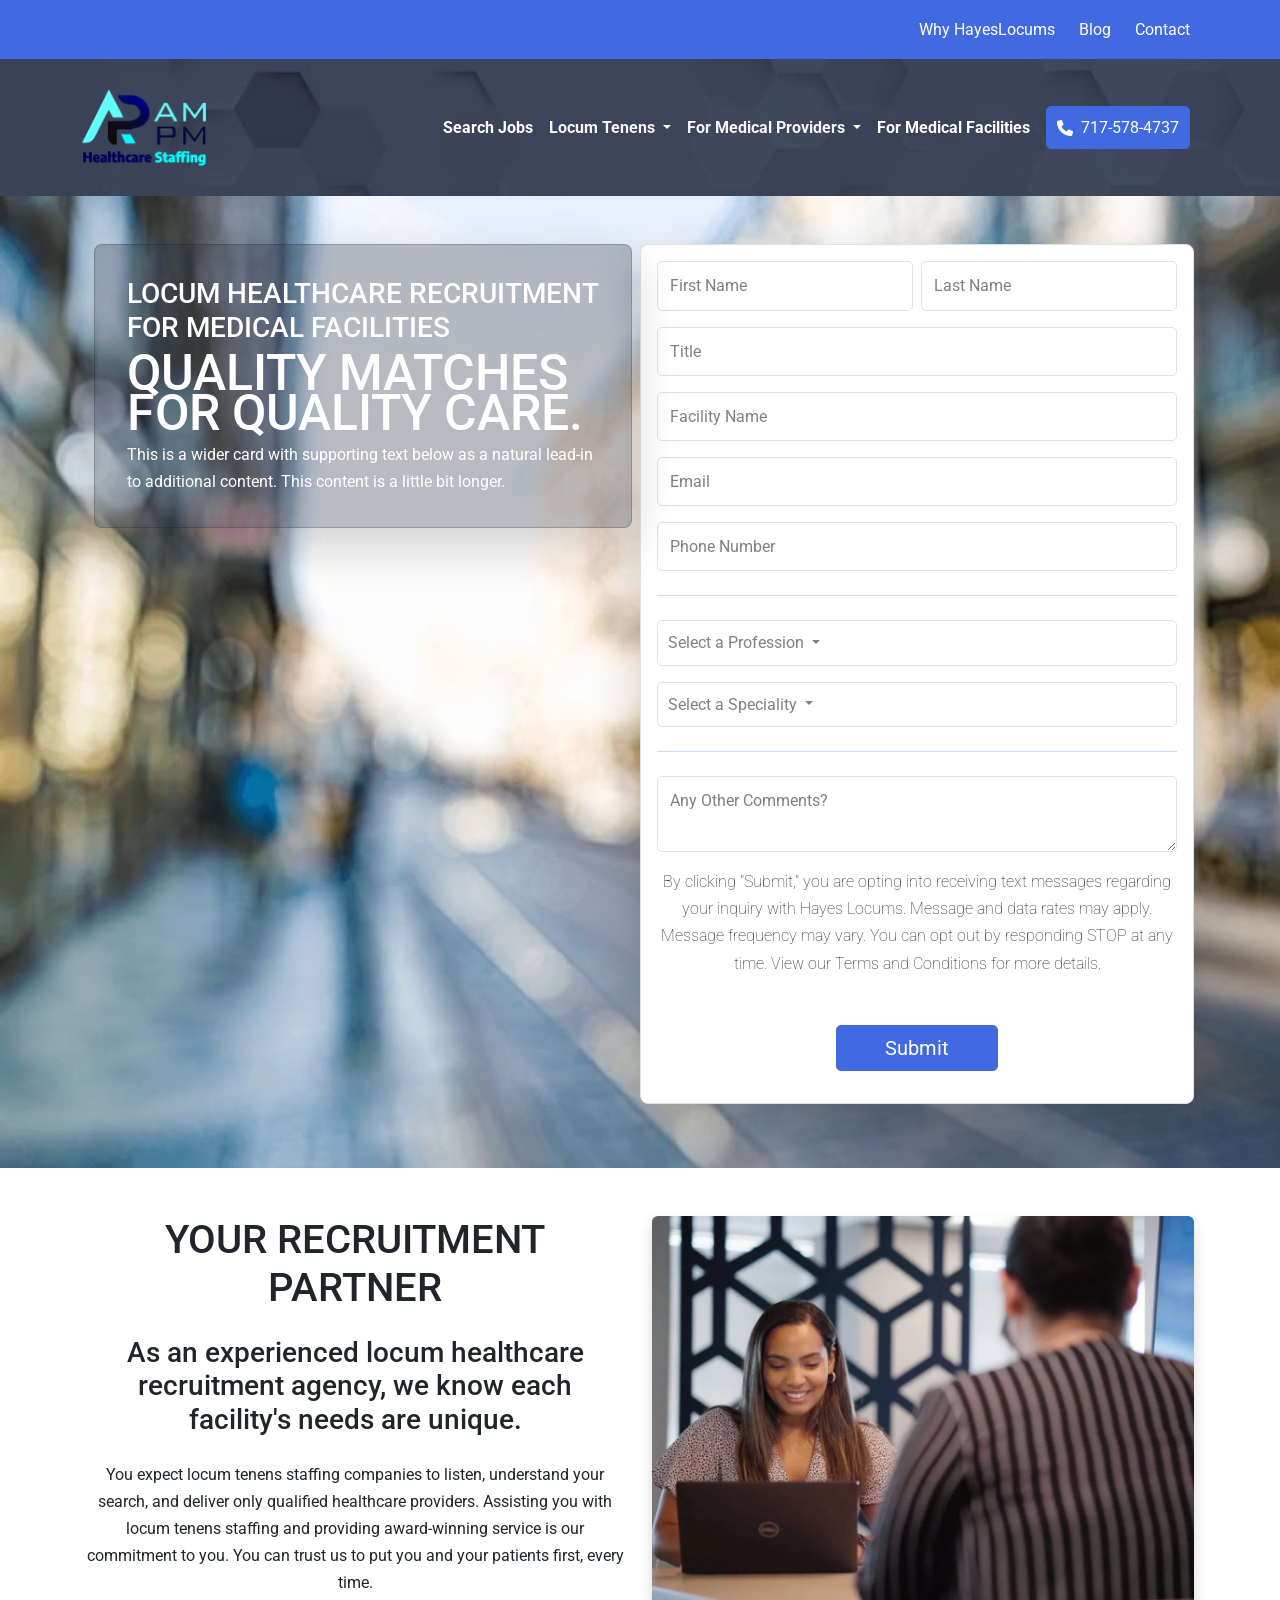
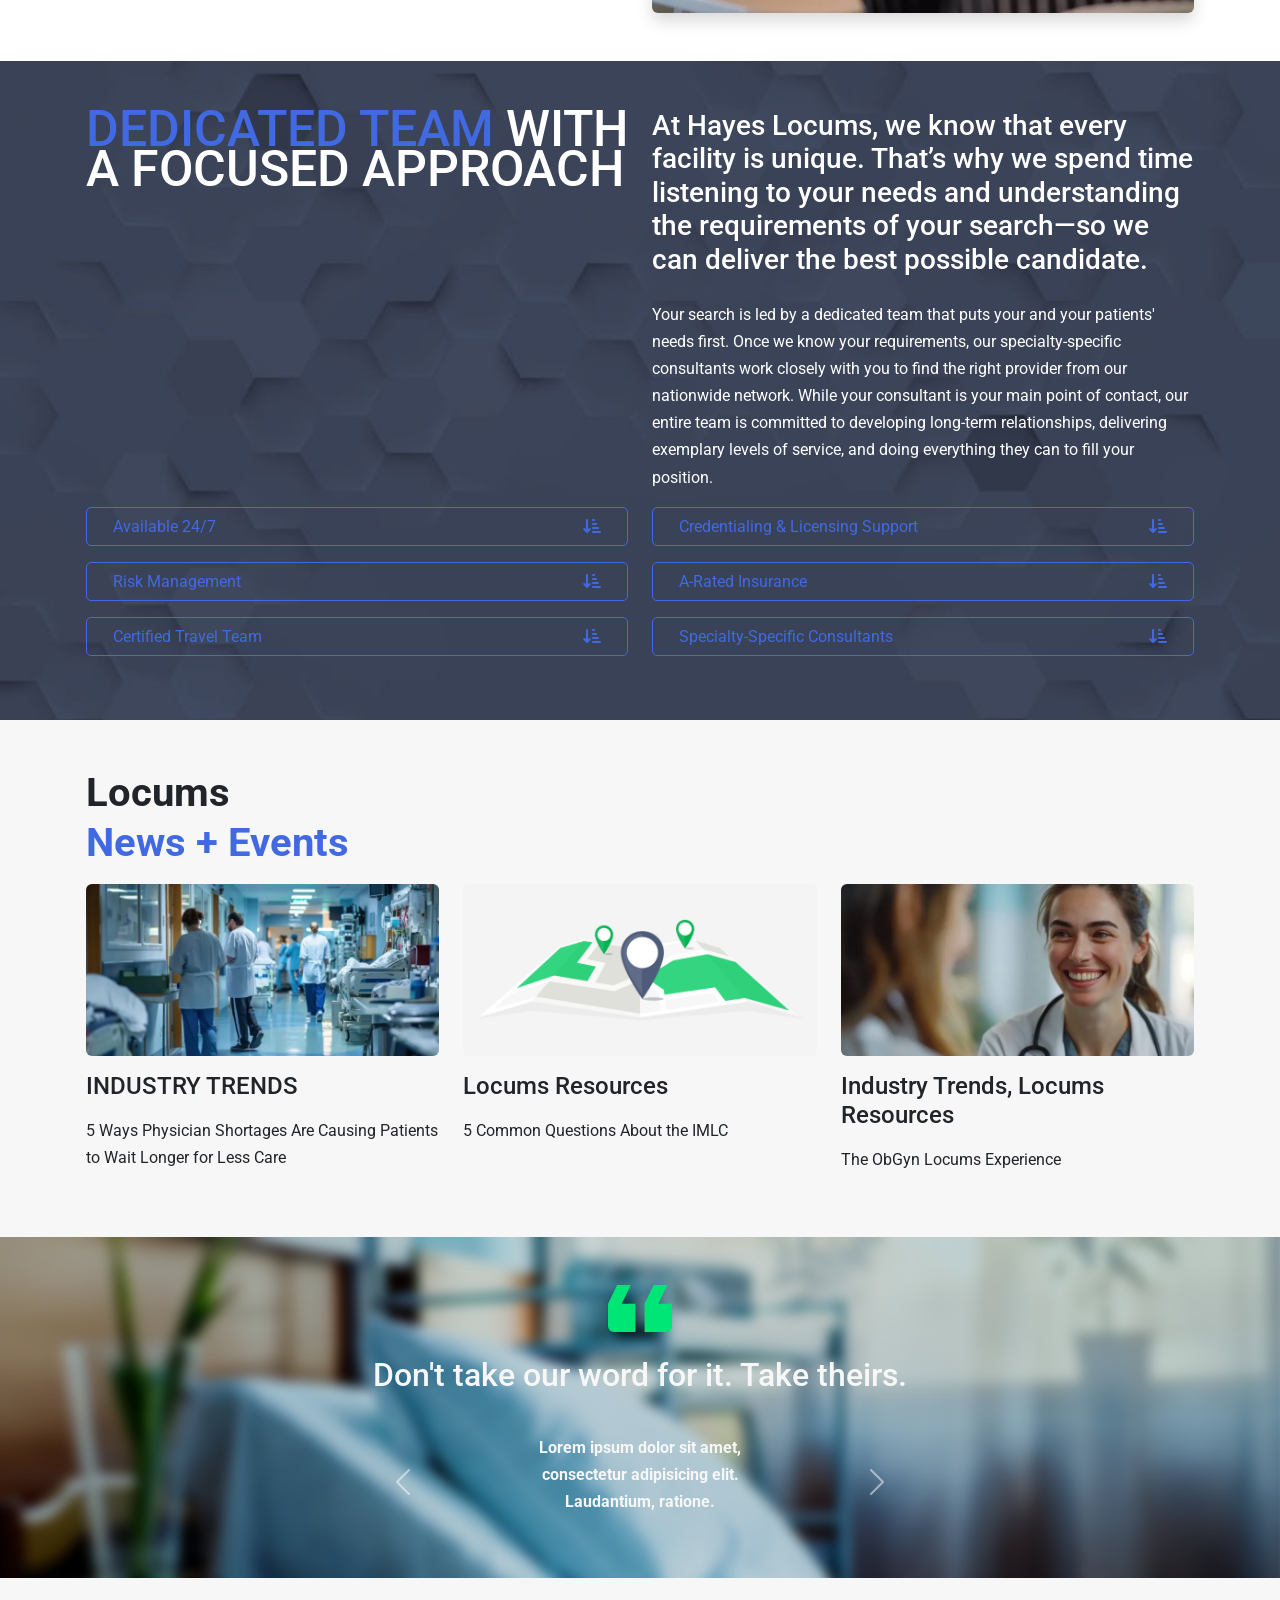
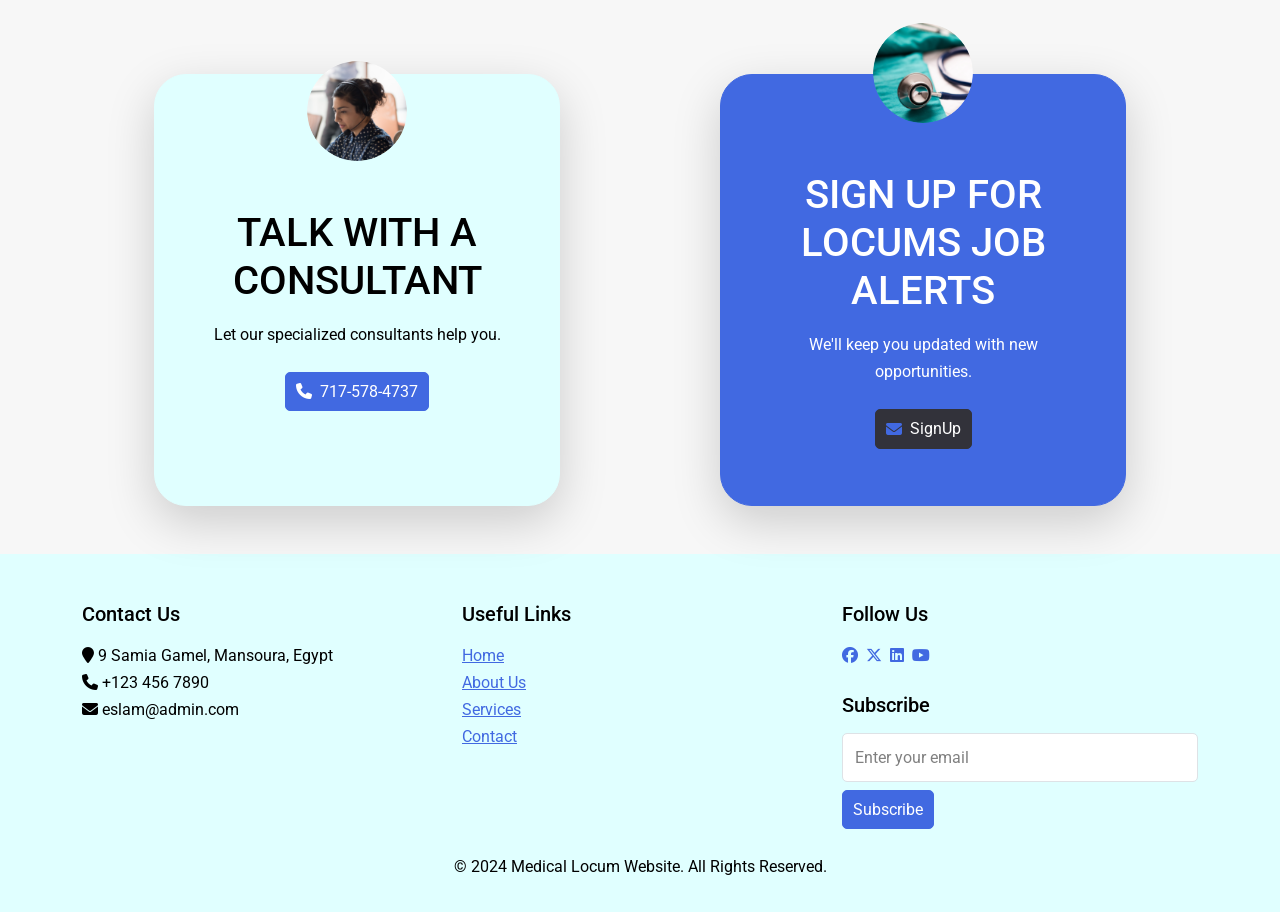
==== commit 5809f825: "adjusting the primary and the secondary color" ====
--- a/for_medical_facilities.html
+++ b/for_medical_facilities.html
@@ -24,7 +24,7 @@
   </head>
   <body>
     <!-- Navigation  -------------------------------------------------->
-    <div class="bg-primary">
+    <div class="bg-primary text-white">
       <div
         class="container-lg d-flex justify-content-end gap-2 align-items-sm-center pt-3"
       >
@@ -32,7 +32,7 @@
         <p>
           <a
             href="#"
-            class="link-body-emphasis link-offset-2 link-underline-opacity-0"
+            class="link-body-emphasis link-offset-2 link-underline-opacity-0 text-white mx-2"
             >Why HayesLocums</a
           >
         </p>
@@ -41,7 +41,7 @@
         <p>
           <a
             href="#"
-            class="link-body-emphasis link-offset-2 link-underline-opacity-0"
+            class="link-body-emphasis link-offset-2 link-underline-opacity-0 text-white mx-2"
             >Blog</a
           >
         </p>
@@ -50,7 +50,7 @@
         <p>
           <a
             href="#"
-            class="link-body-emphasis link-offset-2 link-underline-opacity-0"
+            class="link-body-emphasis link-offset-2 link-underline-opacity-0 text-white mx-2"
             >Contact</a
           >
         </p>
@@ -66,7 +66,7 @@
       <div class="container-lg">
         <!-- Logo  -------------------------------------------------->
         <a class="navbar-brand text-light" href="index.html">
-          <img src="images/logo.svg" alt="logo" style="width: 175px" />
+          <img src="images/logo.png" alt="logo" style="height: 80px" />
         </a>
         <!-- Logo  -->
         <!-- Hamburger button  -------------------------------------------------->
@@ -196,7 +196,7 @@
     <!-- Navbar  -->
     <!-- connect with consultant  -------------------------------------------------->
     <section id="connectWithConsultant">
-      <div class="container-lg px-2 py-5">
+      <div class="container-lg px-3 py-5">
         <div class="mb-3">
           <div class="row g-0">
             <!-- card  -------------------------------------------------->
@@ -210,8 +210,8 @@
                     LOCUM HEALTHCARE RECRUITMENT FOR MEDICAL FACILITIES
                   </h3>
                   <h1
-                    class="card-title text-uppercase"
-                    style="font-size: 70px; line-height: 0.8em"
+                    class="card-title text-uppercase main-title"
+                    style="line-height: 0.8em"
                   >
                     Quality matches for quality care.
                   </h1>
@@ -338,7 +338,7 @@
     <!-- connect with consultant  -->
     <!-- RECRUITMENT PARTNER -------------------------------------------------->
     <section>
-      <div class="container-lg px-2 py-5">
+      <div class="container-lg px-3 py-5">
         <div class="row">
           <!-- Title and description -------------------------------------------------->
           <div class="col-md-6 pe-0 pe-md-3">
@@ -373,7 +373,7 @@
     <!-- RECRUITMENT PARTNER -->
     <!-- Features -------------------------------------------------->
     <section id="sectionBackground">
-      <div class="container-lg px-2 py-5">
+      <div class="container-lg px-3 py-5">
         <div class="row">
           <!-- Title -------------------------------------------------->
           <div class="col-md-6">
@@ -592,7 +592,7 @@
     <!-- Features -->
     <!-- Locum events -------------------------------------------------->
     <div class="bg-light">
-      <div class="container-lg px-2 py-5">
+      <div class="container-lg px-3 py-5">
         <div class="row">
           <!-- Title -------------------------------------------------->
           <div class="col-12">
@@ -732,7 +732,7 @@
     <!-- Testimonials -->
     <!-- custoemr service -------------------------------------------------->
     <section class="bg-light pt-5">
-      <div class="container-lg px-2 py-5">
+      <div class="container-lg px-3 py-5">
         <div class="row">
           <!-- item 1 -------------------------------------------------->
           <div class="col-md-6 d-flex justify-content-center mb-5 mb-md-0">
--- a/css/styles.css
+++ b/css/styles.css
@@ -21,7 +21,7 @@
 }
 
 .main-title {
-  font-size: 70px;
+  font-size: 50px;
   line-height: 0.8em;
 }
 
